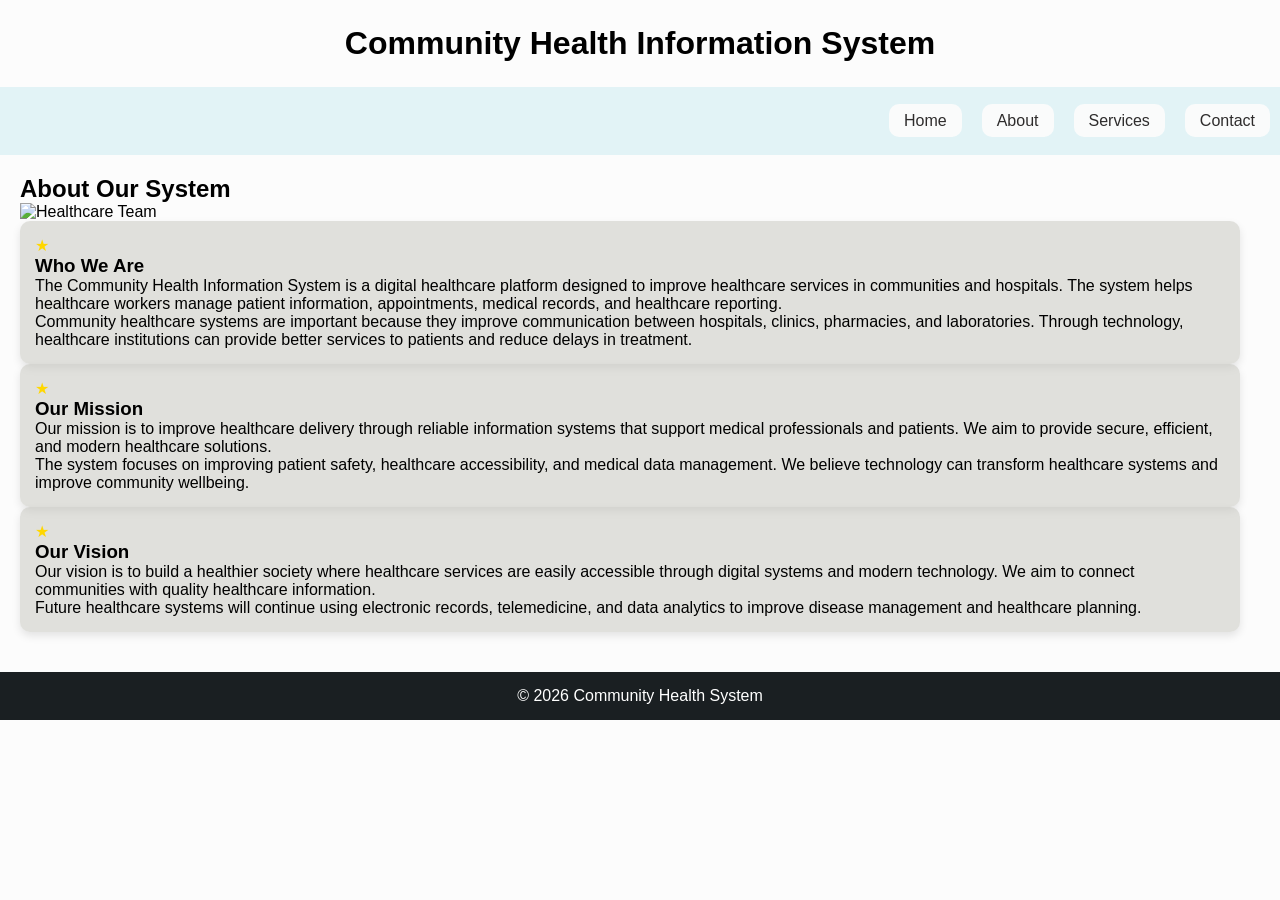
==== about.html @ c58b1a7c "Add files via upload" ====
<!DOCTYPE html>
<html>
<head>
    <title>About - Community Health Information System</title>
    <link rel="stylesheet" href="style.css">
</head>

<body>

<header>
    <h1>Community Health Information System</h1>
</header>

<nav>
    <ul>
        <li><a href="index.html">Home</a></li>
        <li><a href="about.html">About</a></li>
        <li><a href="services.html">Services</a></li>
        <li><a href="contact.html">Contact</a></li>
    </ul>
</nav>

<div class="container">

<main>

<section>
    <h2>About Our System</h2>

    <img src="https://images.unsplash.com/photo-1584515933487-779824d29309" alt="Healthcare Team" height="500" width="100%">

    <article class="card">
        <h3>Who We Are</h3>

        <p>
            The Community Health Information System is a digital healthcare platform
            designed to improve healthcare services in communities and hospitals.
            The system helps healthcare workers manage patient information,
            appointments, medical records, and healthcare reporting.
        </p>

        <p>
            Community healthcare systems are important because they improve
            communication between hospitals, clinics, pharmacies, and laboratories.
            Through technology, healthcare institutions can provide better
            services to patients and reduce delays in treatment.
        </p>
    </article>

    <article class="card">
        <h3>Our Mission</h3>

        <p>
            Our mission is to improve healthcare delivery through reliable
            information systems that support medical professionals and patients.
            We aim to provide secure, efficient, and modern healthcare solutions.
        </p>

        <p>
            The system focuses on improving patient safety, healthcare accessibility,
            and medical data management. We believe technology can transform
            healthcare systems and improve community wellbeing.
        </p>
    </article>

    <article class="card">
        <h3>Our Vision</h3>

        <p>
            Our vision is to build a healthier society where healthcare services
            are easily accessible through digital systems and modern technology.
            We aim to connect communities with quality healthcare information.
        </p>

        <p>
            Future healthcare systems will continue using electronic records,
            telemedicine, and data analytics to improve disease management and
            healthcare planning.
        </p>
    </article>

</section>



</main>



</div>

<footer>
    <p>&copy; 2026 Community Health System</p>
</footer>

</body>
</html>
---- style.css ----
*{
    margin: 0;
    padding: 0;
    box-sizing: border-box;
}

body{
    font-family: Arial, sans-serif;
    background-color: rgba(252, 252, 252, 0.938);
}

header {
   background:#38393aa2
   color: black;
   padding: 25px;
   text-align: center;
}

/* Navigation */
nav {
    background: rgba(213, 239, 243, 0.671);
    padding: 15px 0;
}

nav ul li{
    margin: 10px;
    
}

nav ul li a {
    color: rgb(46, 44, 44);
    text-decoration: none;
    padding: 8px 15px;
   background-color: rgba(252, 252, 252, 0.938);
    border-radius: 10px;
    
    
}

/* Hover effect */
nav ul li a:hover {
    background: rgb(94, 89, 97);
    color: #ffffff;
    border-radius: 5px;
    transition: transform 0.3s;
    border-radius: 10px;
}

/* sidebar */
aside{
    background:rgb(190, 194, 196);
    padding: 15px;
    border-radius: 8px;
}

/* sidebar list */
aside ul{
    list-style: none;
}

aside ul li {
    margin: 10px 0;
}

aside ul li a {
    text-decoration: none;
    color: black;
    cursor: pointer;
}

aside ul li a:hover {
    color: white;
}

/* sections */
section{
    margin-bottom: 20px;
}

/* Article Cards */
.card {
    background:rgba(188, 189, 180, 0.452);
    padding: 15px;
    border-radius:10px;
    box-shadow: 0 4px 8px  rgba(0,0,0,0.1);
}

footer{
    text-align: center;
    padding: 15px;
    background:rgb(26, 31, 34);
    color: white;
    
    bottom: 0;
    width: 100%;

}

/* for part 3 */
/* Navigation flexbox */
nav ul {
    display: flex;
    justify-content: flex-end;
    list-style: none;

}

/* flexbox for articles */
.Articles{
    display:flex;
    gap: 15px;
}

/* Equal articles sizes */
.card {
    flex: 1;
}

/* css for part 4 */
/* Grid layout */
.container {
    display: grid;
    grid-template-areas: "main aside";
    grid-temlate-columns: 3fr 1fr;
    gap: 20px;
    padding: 20px;
}

main {
    grid-area: main;
}

aside{
    grid-area: aside;
}

/*css for part 5 */
nav ul li a {
    transition: 0.3s;
}

/* hover animation */
.card {
    transition: transform 0.3s;
}

.card:hover {
    transform: scale(1.05);
}

/* animation */
@keyframes fadeIn {
    from {opacity: 0;}
    to {opacity: 1;}
}

.card {
    animation: fadeIn 1s ease-in;
}

/* Responsive Design */
@media (max-width: 768px) {

    .container {
        grid-template-areas:
            "main"
            "aside";
        grid-template-columns: 1fr;
    }

    .articles {
        flex-direction: column;
    }

    nav ul {
        flex-direction: column;
        align-items: center;
    }
}

/* Advanced Selectors */
.card:nth-child(2) {
    border: 2px solid #2c7be5;
}

.card::before {
    content: "★ ";
    color: gold;
}

.b{
    background-image: url("hspt.jpg");
        background-size: cover; 
    background-repeat: no-repeat;
        height: 600px;
        width: 100%;
}
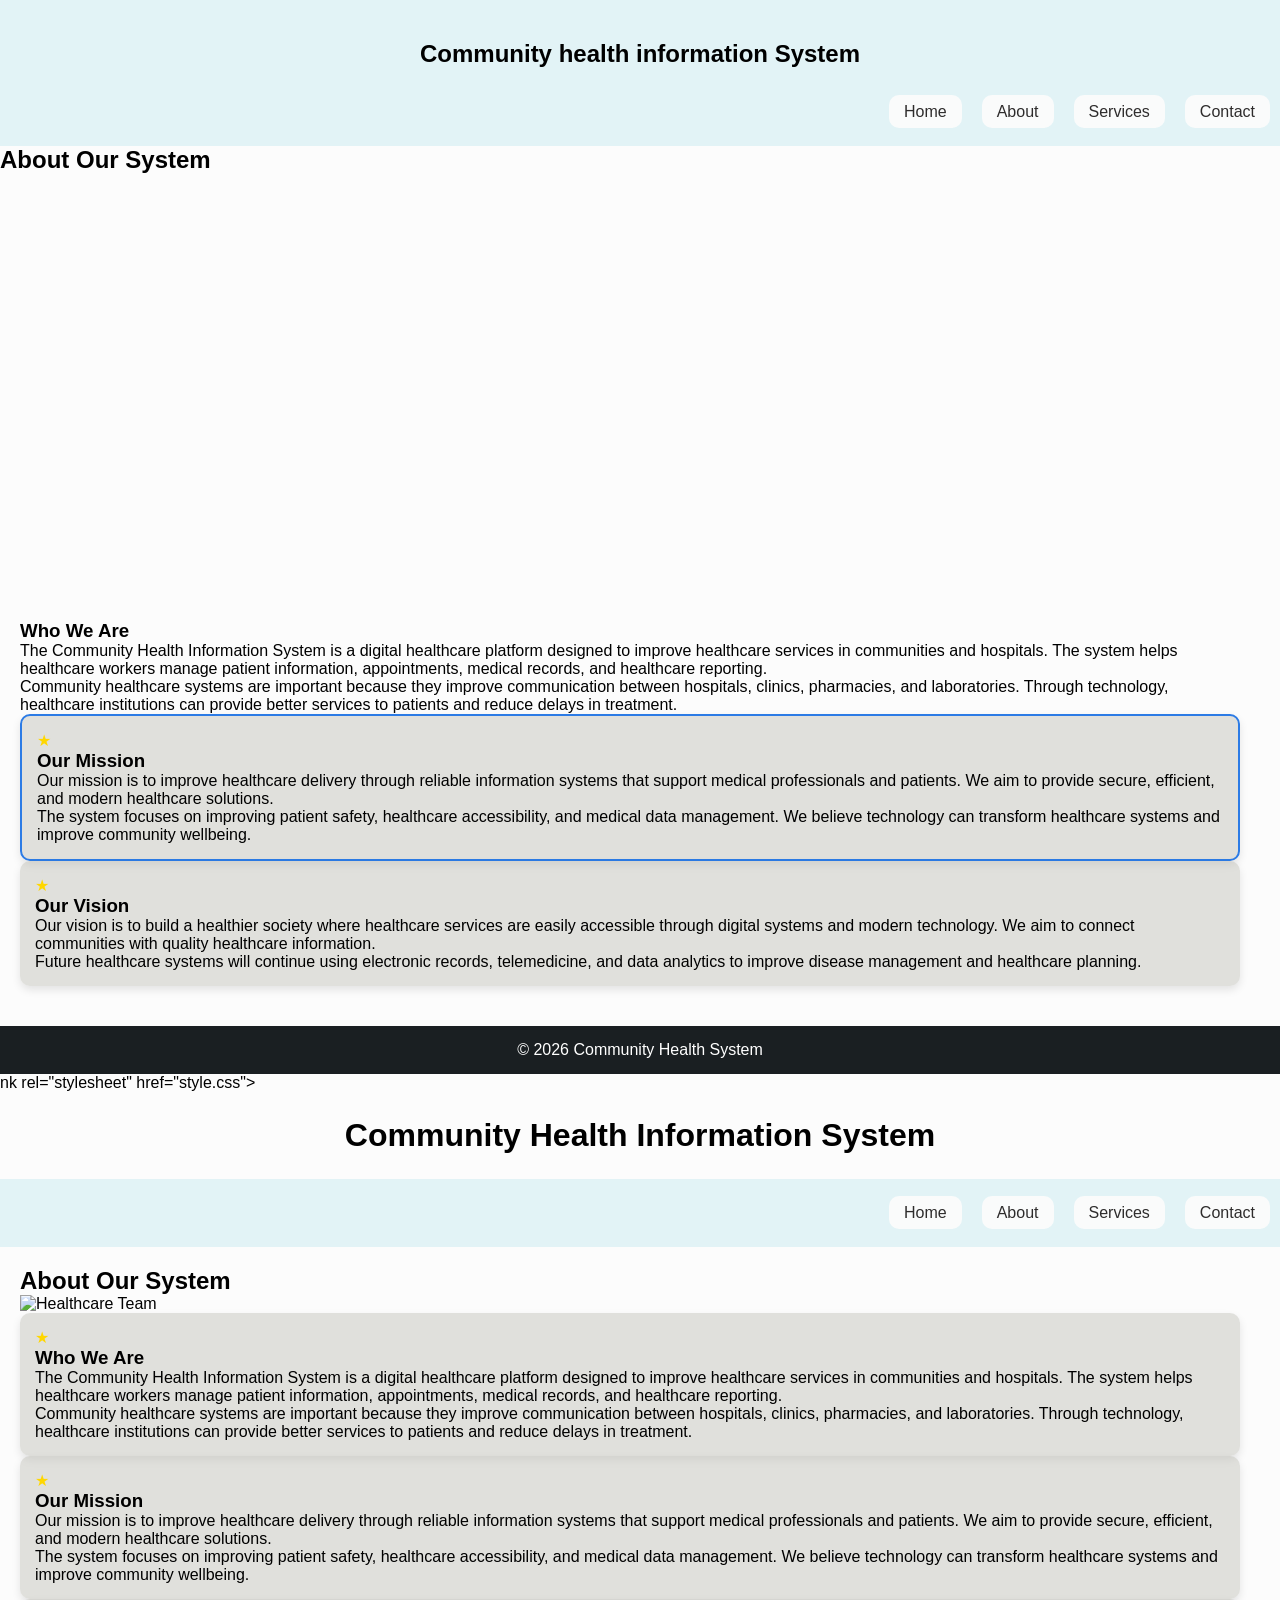
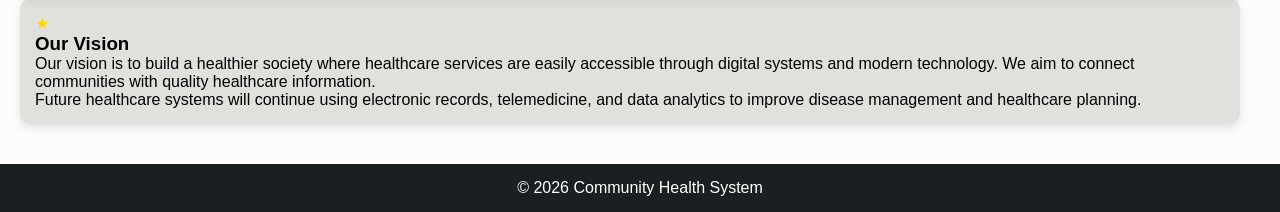
==== commit 43470c98: "Update about.html" ====
--- a/about.html
+++ b/about.html
@@ -3,6 +3,104 @@
 <head>
     <title>About - Community Health Information System</title>
     <link rel="stylesheet" href="style.css">
+</head>
+
+<body>
+
+<div class="b">
+       
+       <nav>
+        <header> 
+        <h1>Community health information System</h1>
+       </header>
+
+         <ul>
+            <li><a href="index.html">Home </a></li>
+            <li><a href="about.html"> About </a></li>
+            <li><a href="services.html"> Services </a></li>
+            <li><a href="contact.html"> Contact </a></li>
+         </ul>
+       </nav>
+       
+       <h2>About Our System</h2>
+        
+       </div>
+
+<div class="container">
+
+<main>
+
+<section>
+    
+
+    
+
+    <article class="card2">
+        <h3>Who We Are</h3>
+
+        <p>
+            The Community Health Information System is a digital healthcare platform
+            designed to improve healthcare services in communities and hospitals.
+            The system helps healthcare workers manage patient information,
+            appointments, medical records, and healthcare reporting.
+        </p>
+
+        <p>
+            Community healthcare systems are important because they improve
+            communication between hospitals, clinics, pharmacies, and laboratories.
+            Through technology, healthcare institutions can provide better
+            services to patients and reduce delays in treatment.
+        </p>
+    </article>
+
+    <article class="card">
+        <h3>Our Mission</h3>
+
+        <p>
+            Our mission is to improve healthcare delivery through reliable
+            information systems that support medical professionals and patients.
+            We aim to provide secure, efficient, and modern healthcare solutions.
+        </p>
+
+        <p>
+            The system focuses on improving patient safety, healthcare accessibility,
+            and medical data management. We believe technology can transform
+            healthcare systems and improve community wellbeing.
+        </p>
+    </article>
+
+    <article class="card">
+        <h3>Our Vision</h3>
+
+        <p>
+            Our vision is to build a healthier society where healthcare services
+            are easily accessible through digital systems and modern technology.
+            We aim to connect communities with quality healthcare information.
+        </p>
+
+        <p>
+            Future healthcare systems will continue using electronic records,
+            telemedicine, and data analytics to improve disease management and
+            healthcare planning.
+        </p>
+    </article>
+
+</section>
+
+
+
+</main>
+
+
+
+</div>
+
+<footer>
+    <p>&copy; 2026 Community Health System</p>
+</footer>
+
+</body>
+</html>nk rel="stylesheet" href="style.css">
 </head>
 
 <body>
@@ -94,4 +192,4 @@
 </footer>
 
 </body>
-</html>+</html>
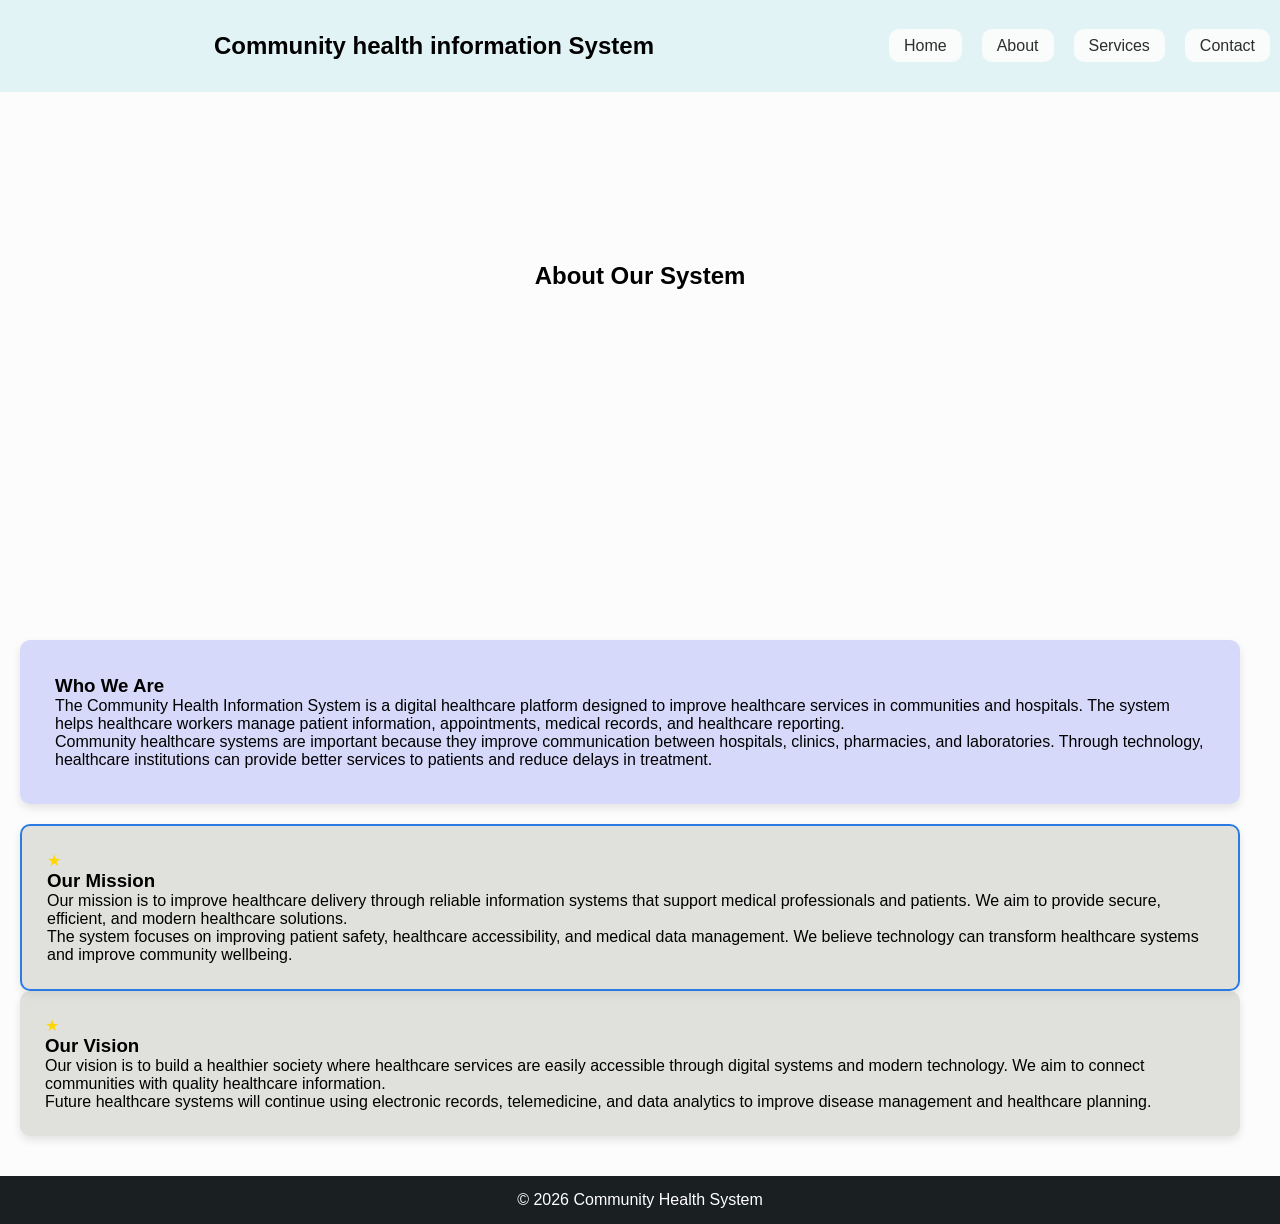
==== commit f9b51770: "Update about.html" ====
--- a/about.html
+++ b/about.html
@@ -100,96 +100,4 @@
 </footer>
 
 </body>
-</html>nk rel="stylesheet" href="style.css">
-</head>
-
-<body>
-
-<header>
-    <h1>Community Health Information System</h1>
-</header>
-
-<nav>
-    <ul>
-        <li><a href="index.html">Home</a></li>
-        <li><a href="about.html">About</a></li>
-        <li><a href="services.html">Services</a></li>
-        <li><a href="contact.html">Contact</a></li>
-    </ul>
-</nav>
-
-<div class="container">
-
-<main>
-
-<section>
-    <h2>About Our System</h2>
-
-    <img src="https://images.unsplash.com/photo-1584515933487-779824d29309" alt="Healthcare Team" height="500" width="100%">
-
-    <article class="card">
-        <h3>Who We Are</h3>
-
-        <p>
-            The Community Health Information System is a digital healthcare platform
-            designed to improve healthcare services in communities and hospitals.
-            The system helps healthcare workers manage patient information,
-            appointments, medical records, and healthcare reporting.
-        </p>
-
-        <p>
-            Community healthcare systems are important because they improve
-            communication between hospitals, clinics, pharmacies, and laboratories.
-            Through technology, healthcare institutions can provide better
-            services to patients and reduce delays in treatment.
-        </p>
-    </article>
-
-    <article class="card">
-        <h3>Our Mission</h3>
-
-        <p>
-            Our mission is to improve healthcare delivery through reliable
-            information systems that support medical professionals and patients.
-            We aim to provide secure, efficient, and modern healthcare solutions.
-        </p>
-
-        <p>
-            The system focuses on improving patient safety, healthcare accessibility,
-            and medical data management. We believe technology can transform
-            healthcare systems and improve community wellbeing.
-        </p>
-    </article>
-
-    <article class="card">
-        <h3>Our Vision</h3>
-
-        <p>
-            Our vision is to build a healthier society where healthcare services
-            are easily accessible through digital systems and modern technology.
-            We aim to connect communities with quality healthcare information.
-        </p>
-
-        <p>
-            Future healthcare systems will continue using electronic records,
-            telemedicine, and data analytics to improve disease management and
-            healthcare planning.
-        </p>
-    </article>
-
-</section>
-
-
-
-</main>
-
-
-
-</div>
-
-<footer>
-    <p>&copy; 2026 Community Health System</p>
-</footer>
-
-</body>
 </html>
--- a/style.css
+++ b/style.css
@@ -16,14 +16,33 @@
    text-align: center;
 }
 
+ .b{
+    background-image: url("hspt.jpg");
+        background-size: cover; 
+    background-repeat: no-repeat;
+        height: 600px;
+        width: 100%;
+}
+
+
 /* Navigation */
 nav {
     background: rgba(213, 239, 243, 0.671);
-    padding: 15px 0;
-}
+    padding: 7px 0;
+    display:flex;
+    justify-content: end;
+}
+
+nav ul{
+    margin-top: 20px;
+    margin-left: 200px;
+}
+
+
 
 nav ul li{
     margin: 10px;
+   
     
 }
 
@@ -80,10 +99,24 @@
 /* Article Cards */
 .card {
     background:rgba(188, 189, 180, 0.452);
-    padding: 15px;
+    padding: 25px;
     border-radius:10px;
     box-shadow: 0 4px 8px  rgba(0,0,0,0.1);
 }
+
+.card2 {
+    background:rgba(169, 174, 245, 0.452);
+    padding: 35px;
+    margin: 20px 0;
+    border-radius:10px;
+    box-shadow: 0 4px 8px  rgba(0,0,0,0.1);
+}
+
+.b h2 {
+    text-align: center;
+    margin-top: 170px;
+}
+
 
 footer{
     text-align: center;
@@ -188,10 +221,125 @@
     color: gold;
 }
 
-.b{
-    background-image: url("hspt.jpg");
-        background-size: cover; 
-    background-repeat: no-repeat;
-        height: 600px;
-        width: 100%;
-}+
+/* ================= RESPONSIVE DESIGN ================= */
+
+@media screen and (max-width: 768px){
+
+    /* Navigation Bar */
+    nav ul{
+        flex-direction:column;
+        align-items:center;
+    }
+
+    nav ul li{
+        margin:10px 0;
+    }
+
+    /* Main Grid Layout */
+    .container{
+        grid-template-columns:1fr;
+    }
+
+    /* Articles Section */
+    .Articles{
+        grid-template-columns:1fr;
+    }
+
+    /* Images */
+    img{
+        width:100%;
+        height:auto;
+    }
+
+    /* Header Text */
+    header h1{
+        font-size:24px;
+        text-align:center;
+    }
+
+    /* Main Content */
+    main{
+        width:100%;
+    }
+
+    /* Sidebar */
+    aside{
+        margin-top:20px;
+    }
+
+    /* Form Inputs */
+    form input,
+    form textarea{
+        width:100%;
+    }
+
+    /* Buttons */
+    button{
+        width:100%;
+    }
+
+    /* Cards */
+    .card{
+        padding:15px;
+    }
+
+    /* Text */
+    p{
+        font-size:15px;
+        line-height:1.6;
+    }
+
+    h2{
+        font-size:22px;
+    }
+
+    h3{
+        font-size:18px;
+    }
+}
+
+/* Small Phones */
+@media screen and (max-width: 480px){
+
+    header{
+        padding:15px;
+    }
+
+    header h1{
+        font-size:20px;
+    }
+
+    nav{
+        padding:10px;
+    }
+
+    nav ul li a{
+        font-size:16px;
+    }
+
+    .container{
+        padding:10px;
+    }
+
+    .card{
+        padding:10px;
+    }
+
+    p{
+        font-size:14px;
+    }
+
+    h2{
+        font-size:20px;
+    }
+
+    h3{
+        font-size:17px;
+    }
+
+    footer{
+        font-size:14px;
+        padding:15px;
+    }
+}
